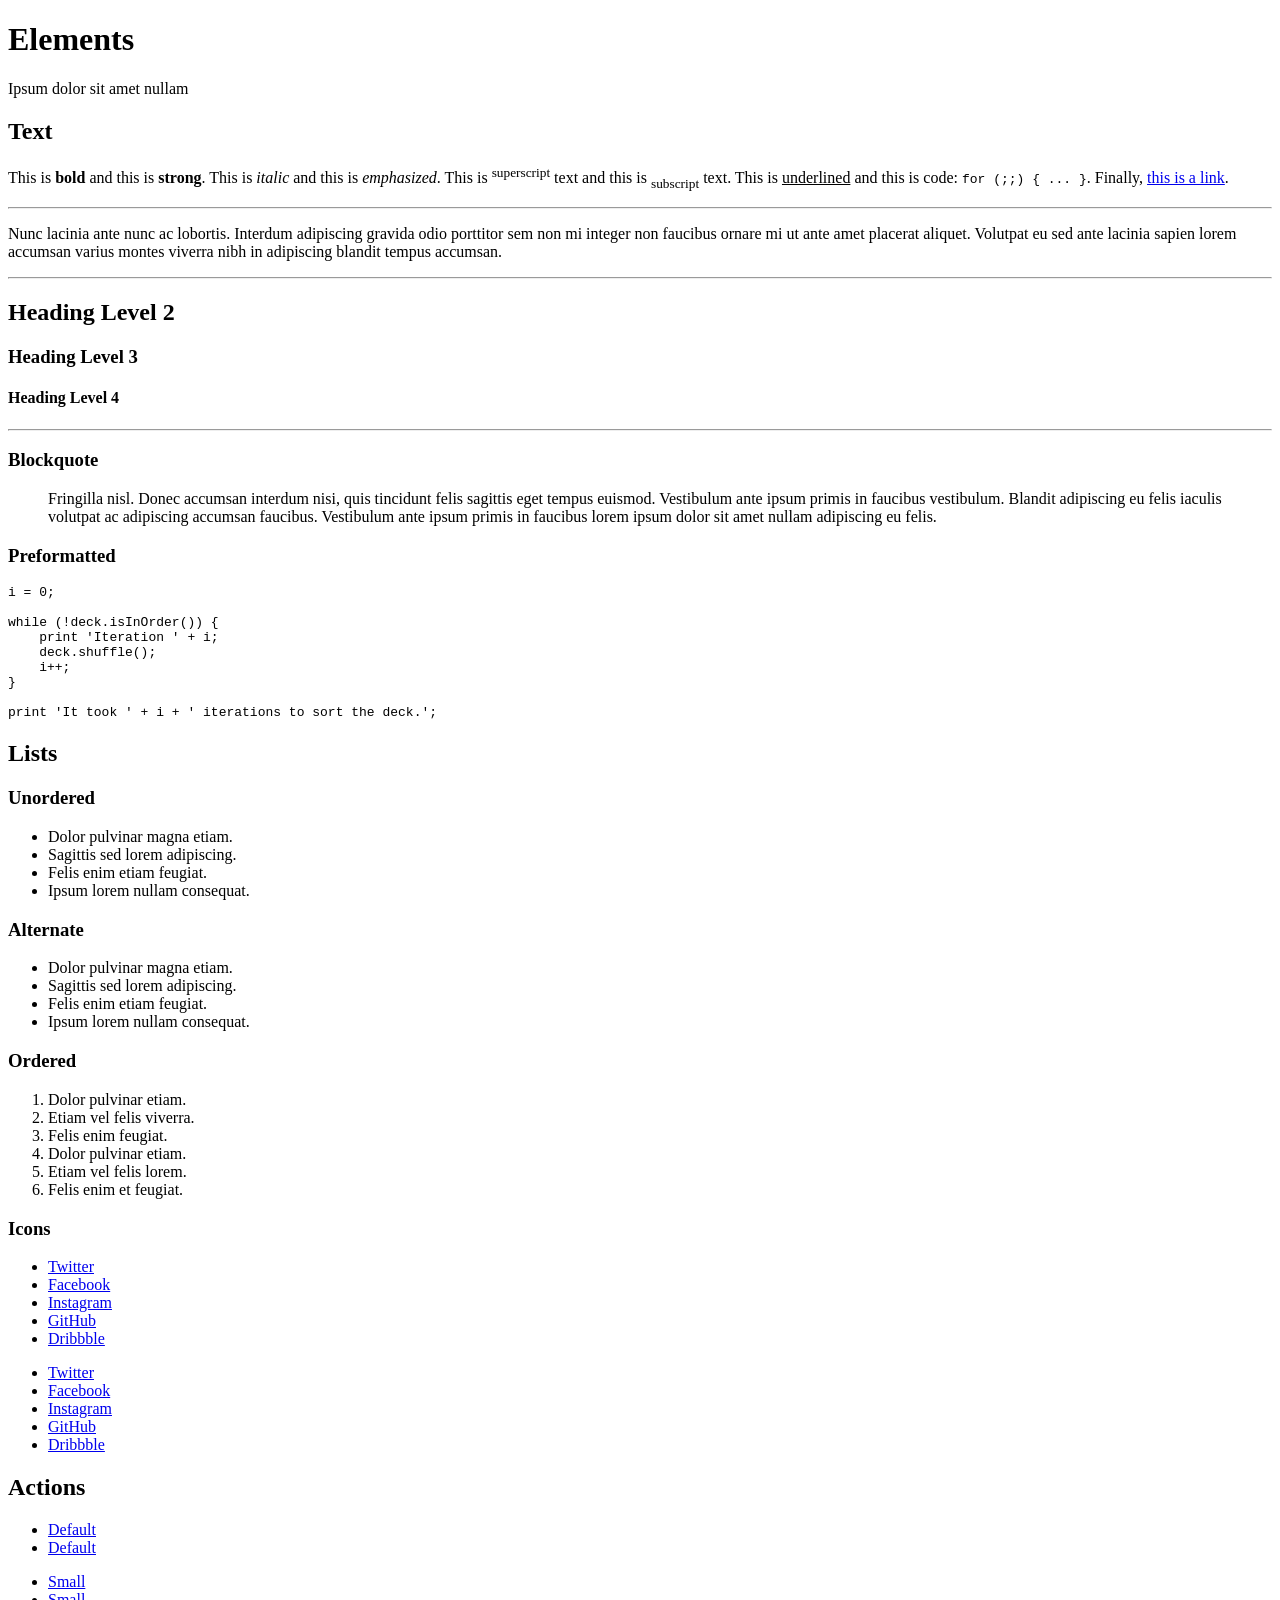
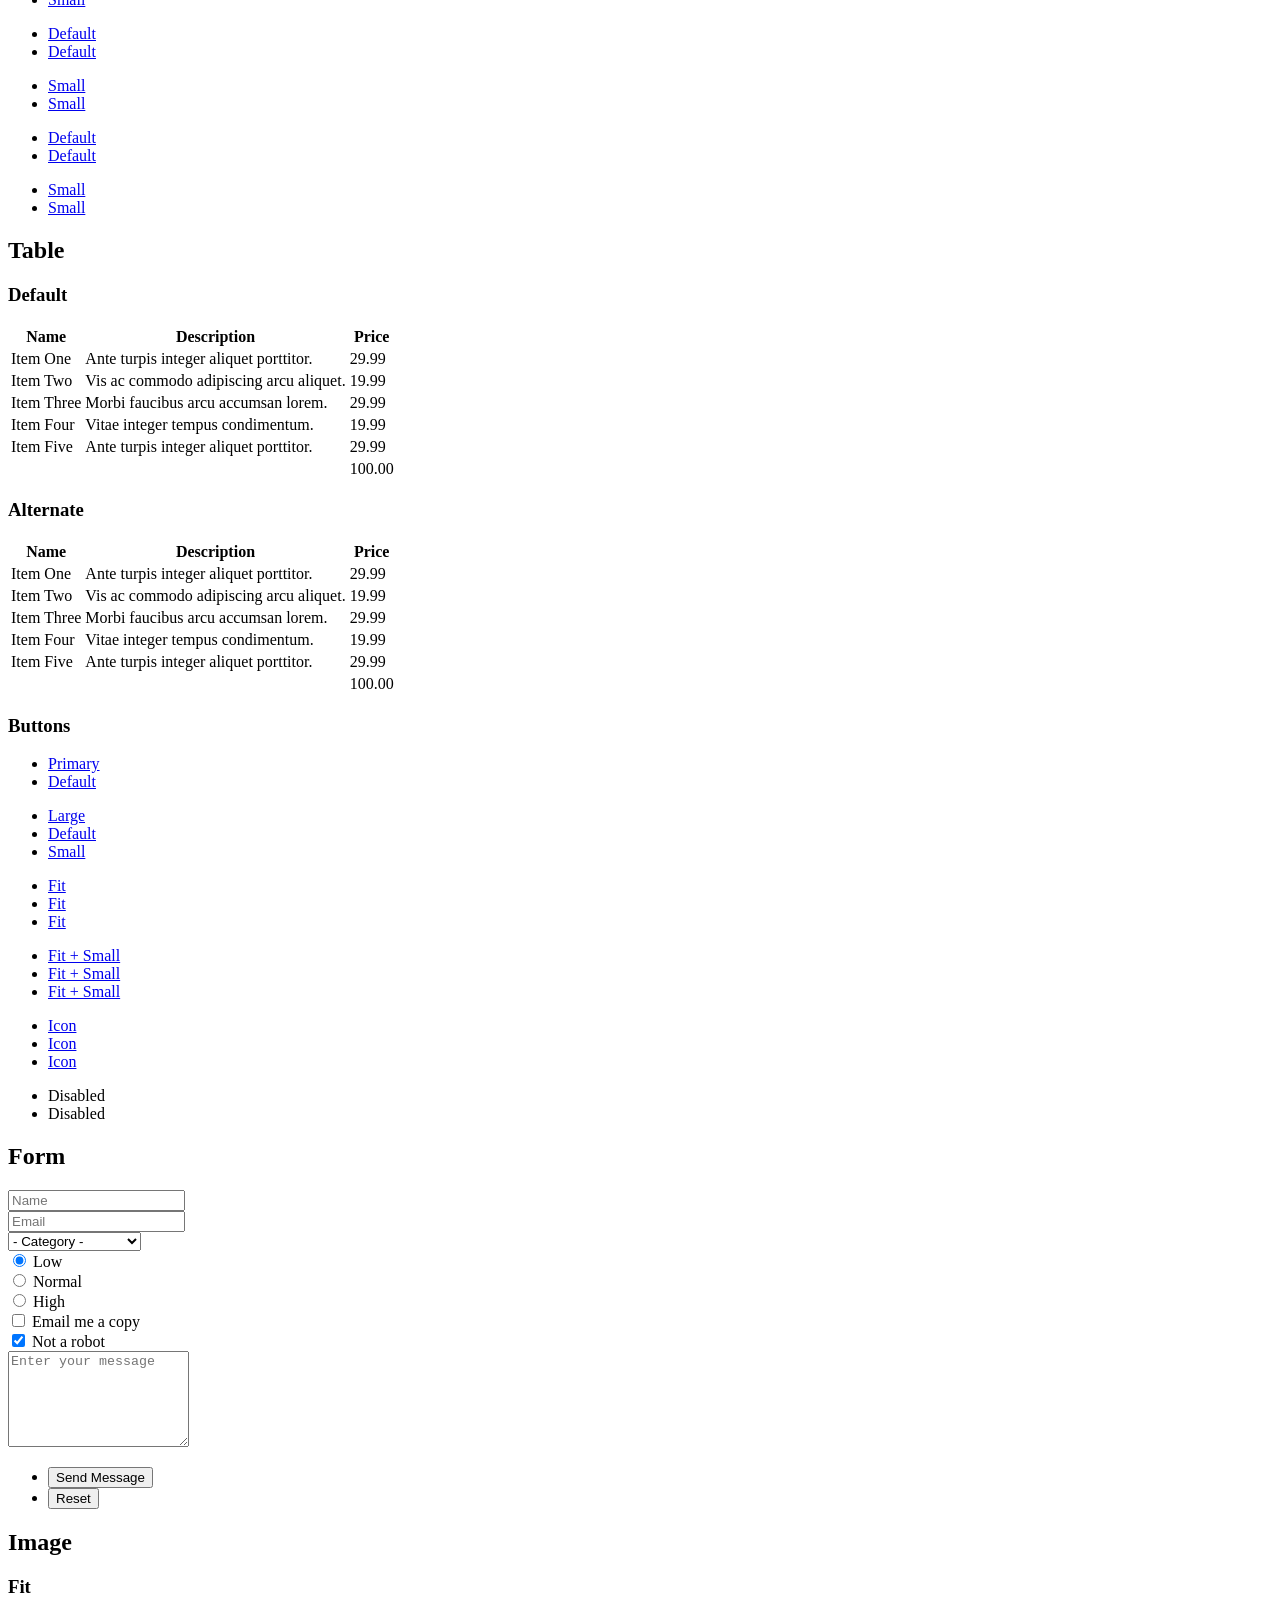
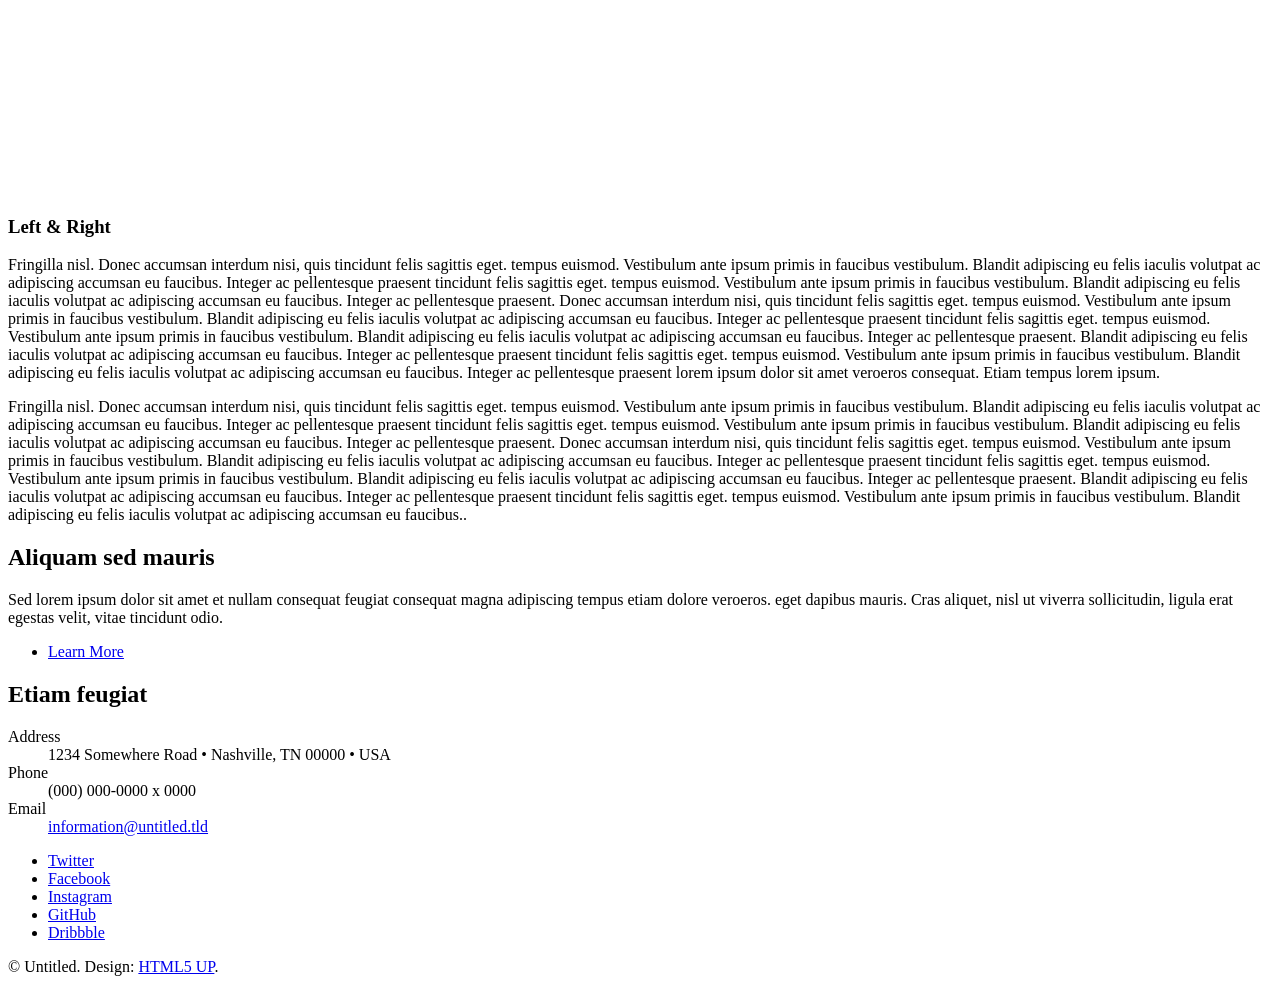
==== elements.html @ 438f80ee "06/05 Initial commit" ====
<!DOCTYPE HTML>
<!--
	Stellar by HTML5 UP
	html5up.net | @ajlkn
	Free for personal and commercial use under the CCA 3.0 license (html5up.net/license)
-->
<html>
	<head>
		<title>Elements - Stellar by HTML5 UP</title>
		<meta charset="utf-8" />
		<meta name="viewport" content="width=device-width, initial-scale=1, user-scalable=no" />
		<link rel="stylesheet" href="assets/css/main.css" />
		<noscript><link rel="stylesheet" href="assets/css/noscript.css" /></noscript>
	</head>
	<body class="is-preload">

		<!-- Wrapper -->
			<div id="wrapper">

				<!-- Header -->
					<header id="header">
						<h1>Elements</h1>
						<p>Ipsum dolor sit amet nullam</p>
					</header>

				<!-- Main -->
					<div id="main">

						<!-- Content -->
							<section id="content" class="main">

								<!-- Text -->
									<section>
										<h2>Text</h2>
										<p>This is <b>bold</b> and this is <strong>strong</strong>. This is <i>italic</i> and this is <em>emphasized</em>.
										This is <sup>superscript</sup> text and this is <sub>subscript</sub> text.
										This is <u>underlined</u> and this is code: <code>for (;;) { ... }</code>. Finally, <a href="#">this is a link</a>.</p>
										<hr />
										<p>Nunc lacinia ante nunc ac lobortis. Interdum adipiscing gravida odio porttitor sem non mi integer non faucibus ornare mi ut ante amet placerat aliquet. Volutpat eu sed ante lacinia sapien lorem accumsan varius montes viverra nibh in adipiscing blandit tempus accumsan.</p>
										<hr />
										<h2>Heading Level 2</h2>
										<h3>Heading Level 3</h3>
										<h4>Heading Level 4</h4>
										<hr />
										<h3>Blockquote</h3>
										<blockquote>Fringilla nisl. Donec accumsan interdum nisi, quis tincidunt felis sagittis eget tempus euismod. Vestibulum ante ipsum primis in faucibus vestibulum. Blandit adipiscing eu felis iaculis volutpat ac adipiscing accumsan faucibus. Vestibulum ante ipsum primis in faucibus lorem ipsum dolor sit amet nullam adipiscing eu felis.</blockquote>
										<h3>Preformatted</h3>
										<pre><code>i = 0;

while (!deck.isInOrder()) {
    print 'Iteration ' + i;
    deck.shuffle();
    i++;
}

print 'It took ' + i + ' iterations to sort the deck.';</code></pre>
									</section>

								<!-- Lists -->
									<section>
										<h2>Lists</h2>
										<div class="row">
											<div class="col-6 col-12-medium">
												<h3>Unordered</h3>
												<ul>
													<li>Dolor pulvinar magna etiam.</li>
													<li>Sagittis sed lorem adipiscing.</li>
													<li>Felis enim etiam feugiat.</li>
													<li>Ipsum lorem nullam consequat.</li>
												</ul>
												<h3>Alternate</h3>
												<ul class="alt">
													<li>Dolor pulvinar magna etiam.</li>
													<li>Sagittis sed lorem adipiscing.</li>
													<li>Felis enim etiam feugiat.</li>
													<li>Ipsum lorem nullam consequat.</li>
												</ul>
											</div>
											<div class="col-6 col-12-medium">
												<h3>Ordered</h3>
												<ol>
													<li>Dolor pulvinar etiam.</li>
													<li>Etiam vel felis viverra.</li>
													<li>Felis enim feugiat.</li>
													<li>Dolor pulvinar etiam.</li>
													<li>Etiam vel felis lorem.</li>
													<li>Felis enim et feugiat.</li>
												</ol>
												<h3>Icons</h3>
												<ul class="icons">
													<li><a href="#" class="icon brands fa-twitter"><span class="label">Twitter</span></a></li>
													<li><a href="#" class="icon brands fa-facebook-f"><span class="label">Facebook</span></a></li>
													<li><a href="#" class="icon brands fa-instagram"><span class="label">Instagram</span></a></li>
													<li><a href="#" class="icon brands fa-github"><span class="label">GitHub</span></a></li>
													<li><a href="#" class="icon brands fa-dribbble"><span class="label">Dribbble</span></a></li>
												</ul>
												<ul class="icons">
													<li><a href="#" class="icon brands alt fa-twitter"><span class="label">Twitter</span></a></li>
													<li><a href="#" class="icon brands alt fa-facebook-f"><span class="label">Facebook</span></a></li>
													<li><a href="#" class="icon brands alt fa-instagram"><span class="label">Instagram</span></a></li>
													<li><a href="#" class="icon brands alt fa-github"><span class="label">GitHub</span></a></li>
													<li><a href="#" class="icon brands alt fa-dribbble"><span class="label">Dribbble</span></a></li>
												</ul>
											</div>
										</div>
										<h2>Actions</h2>
										<div class="row">
											<div class="col-6 col-12-medium">
												<ul class="actions">
													<li><a href="#" class="button primary">Default</a></li>
													<li><a href="#" class="button">Default</a></li>
												</ul>
												<ul class="actions small">
													<li><a href="#" class="button primary small">Small</a></li>
													<li><a href="#" class="button small">Small</a></li>
												</ul>
												<ul class="actions stacked">
													<li><a href="#" class="button primary">Default</a></li>
													<li><a href="#" class="button">Default</a></li>
												</ul>
												<ul class="actions stacked">
													<li><a href="#" class="button primary small">Small</a></li>
													<li><a href="#" class="button small">Small</a></li>
												</ul>
											</div>
											<div class="col-6 col-12-medium">
												<ul class="actions stacked">
													<li><a href="#" class="button primary fit">Default</a></li>
													<li><a href="#" class="button fit">Default</a></li>
												</ul>
												<ul class="actions stacked">
													<li><a href="#" class="button primary small fit">Small</a></li>
													<li><a href="#" class="button small fit">Small</a></li>
												</ul>
											</div>
										</div>
									</section>

								<!-- Table -->
									<section>
										<h2>Table</h2>
										<h3>Default</h3>
										<div class="table-wrapper">
											<table>
												<thead>
													<tr>
														<th>Name</th>
														<th>Description</th>
														<th>Price</th>
													</tr>
												</thead>
												<tbody>
													<tr>
														<td>Item One</td>
														<td>Ante turpis integer aliquet porttitor.</td>
														<td>29.99</td>
													</tr>
													<tr>
														<td>Item Two</td>
														<td>Vis ac commodo adipiscing arcu aliquet.</td>
														<td>19.99</td>
													</tr>
													<tr>
														<td>Item Three</td>
														<td> Morbi faucibus arcu accumsan lorem.</td>
														<td>29.99</td>
													</tr>
													<tr>
														<td>Item Four</td>
														<td>Vitae integer tempus condimentum.</td>
														<td>19.99</td>
													</tr>
													<tr>
														<td>Item Five</td>
														<td>Ante turpis integer aliquet porttitor.</td>
														<td>29.99</td>
													</tr>
												</tbody>
												<tfoot>
													<tr>
														<td colspan="2"></td>
														<td>100.00</td>
													</tr>
												</tfoot>
											</table>
										</div>

										<h3>Alternate</h3>
										<div class="table-wrapper">
											<table class="alt">
												<thead>
													<tr>
														<th>Name</th>
														<th>Description</th>
														<th>Price</th>
													</tr>
												</thead>
												<tbody>
													<tr>
														<td>Item One</td>
														<td>Ante turpis integer aliquet porttitor.</td>
														<td>29.99</td>
													</tr>
													<tr>
														<td>Item Two</td>
														<td>Vis ac commodo adipiscing arcu aliquet.</td>
														<td>19.99</td>
													</tr>
													<tr>
														<td>Item Three</td>
														<td> Morbi faucibus arcu accumsan lorem.</td>
														<td>29.99</td>
													</tr>
													<tr>
														<td>Item Four</td>
														<td>Vitae integer tempus condimentum.</td>
														<td>19.99</td>
													</tr>
													<tr>
														<td>Item Five</td>
														<td>Ante turpis integer aliquet porttitor.</td>
														<td>29.99</td>
													</tr>
												</tbody>
												<tfoot>
													<tr>
														<td colspan="2"></td>
														<td>100.00</td>
													</tr>
												</tfoot>
											</table>
										</div>
									</section>

								<!-- Buttons -->
									<section>
										<h3>Buttons</h3>
										<ul class="actions">
											<li><a href="#" class="button primary">Primary</a></li>
											<li><a href="#" class="button">Default</a></li>
										</ul>
										<ul class="actions">
											<li><a href="#" class="button large">Large</a></li>
											<li><a href="#" class="button">Default</a></li>
											<li><a href="#" class="button small">Small</a></li>
										</ul>
										<ul class="actions fit">
											<li><a href="#" class="button primary fit">Fit</a></li>
											<li><a href="#" class="button fit">Fit</a></li>
											<li><a href="#" class="button fit">Fit</a></li>
										</ul>
										<ul class="actions fit small">
											<li><a href="#" class="button primary fit small">Fit + Small</a></li>
											<li><a href="#" class="button fit small">Fit + Small</a></li>
											<li><a href="#" class="button fit small">Fit + Small</a></li>
										</ul>
										<ul class="actions">
											<li><a href="#" class="button primary icon solidfa-download">Icon</a></li>
											<li><a href="#" class="button icon solid fa-upload">Icon</a></li>
											<li><a href="#" class="button icon solid fa-save">Icon</a></li>
										</ul>
										<ul class="actions">
											<li><span class="button primary disabled">Disabled</span></li>
											<li><span class="button disabled">Disabled</span></li>
										</ul>
									</section>

								<!-- Form -->
									<section>
										<h2>Form</h2>
										<form method="post" action="#">
											<div class="row gtr-uniform">
												<div class="col-6 col-12-xsmall">
													<input type="text" name="demo-name" id="demo-name" value="" placeholder="Name" />
												</div>
												<div class="col-6 col-12-xsmall">
													<input type="email" name="demo-email" id="demo-email" value="" placeholder="Email" />
												</div>
												<div class="col-12">
													<select name="demo-category" id="demo-category">
														<option value="">- Category -</option>
														<option value="1">Manufacturing</option>
														<option value="1">Shipping</option>
														<option value="1">Administration</option>
														<option value="1">Human Resources</option>
													</select>
												</div>
												<div class="col-4 col-12-small">
													<input type="radio" id="demo-priority-low" name="demo-priority" checked>
													<label for="demo-priority-low">Low</label>
												</div>
												<div class="col-4 col-12-small">
													<input type="radio" id="demo-priority-normal" name="demo-priority">
													<label for="demo-priority-normal">Normal</label>
												</div>
												<div class="col-4 col-12-small">
													<input type="radio" id="demo-priority-high" name="demo-priority">
													<label for="demo-priority-high">High</label>
												</div>
												<div class="col-6 col-12-small">
													<input type="checkbox" id="demo-copy" name="demo-copy">
													<label for="demo-copy">Email me a copy</label>
												</div>
												<div class="col-6 col-12-small">
													<input type="checkbox" id="demo-human" name="demo-human" checked>
													<label for="demo-human">Not a robot</label>
												</div>
												<div class="col-12">
													<textarea name="demo-message" id="demo-message" placeholder="Enter your message" rows="6"></textarea>
												</div>
												<div class="col-12">
													<ul class="actions">
														<li><input type="submit" value="Send Message" class="primary" /></li>
														<li><input type="reset" value="Reset" /></li>
													</ul>
												</div>
											</div>
										</form>
									</section>

								<!-- Image -->
									<section>
										<h2>Image</h2>
										<h3>Fit</h3>
										<div class="box alt">
											<div class="row gtr-uniform">
												<div class="col-12"><span class="image fit"><img src="images/pic04.jpg" alt="" /></span></div>
												<div class="col-4"><span class="image fit"><img src="images/pic01.jpg" alt="" /></span></div>
												<div class="col-4"><span class="image fit"><img src="images/pic02.jpg" alt="" /></span></div>
												<div class="col-4"><span class="image fit"><img src="images/pic03.jpg" alt="" /></span></div>
												<div class="col-4"><span class="image fit"><img src="images/pic03.jpg" alt="" /></span></div>
												<div class="col-4"><span class="image fit"><img src="images/pic01.jpg" alt="" /></span></div>
												<div class="col-4"><span class="image fit"><img src="images/pic02.jpg" alt="" /></span></div>
												<div class="col-4"><span class="image fit"><img src="images/pic02.jpg" alt="" /></span></div>
												<div class="col-4"><span class="image fit"><img src="images/pic03.jpg" alt="" /></span></div>
												<div class="col-4"><span class="image fit"><img src="images/pic01.jpg" alt="" /></span></div>
											</div>
										</div>
										<h3>Left &amp; Right</h3>
										<p><span class="image left"><img src="images/pic05.jpg" alt="" /></span>Fringilla nisl. Donec accumsan interdum nisi, quis tincidunt felis sagittis eget. tempus euismod. Vestibulum ante ipsum primis in faucibus vestibulum. Blandit adipiscing eu felis iaculis volutpat ac adipiscing accumsan eu faucibus. Integer ac pellentesque praesent tincidunt felis sagittis eget. tempus euismod. Vestibulum ante ipsum primis in faucibus vestibulum. Blandit adipiscing eu felis iaculis volutpat ac adipiscing accumsan eu faucibus. Integer ac pellentesque praesent. Donec accumsan interdum nisi, quis tincidunt felis sagittis eget. tempus euismod. Vestibulum ante ipsum primis in faucibus vestibulum. Blandit adipiscing eu felis iaculis volutpat ac adipiscing accumsan eu faucibus. Integer ac pellentesque praesent tincidunt felis sagittis eget. tempus euismod. Vestibulum ante ipsum primis in faucibus vestibulum. Blandit adipiscing eu felis iaculis volutpat ac adipiscing accumsan eu faucibus. Integer ac pellentesque praesent. Blandit adipiscing eu felis iaculis volutpat ac adipiscing accumsan eu faucibus. Integer ac pellentesque praesent tincidunt felis sagittis eget. tempus euismod. Vestibulum ante ipsum primis in faucibus vestibulum. Blandit adipiscing eu felis iaculis volutpat ac adipiscing accumsan eu faucibus. Integer ac pellentesque praesent lorem ipsum dolor sit amet veroeros consequat. Etiam tempus lorem ipsum.</p>
										<p><span class="image right"><img src="images/pic06.jpg" alt="" /></span>Fringilla nisl. Donec accumsan interdum nisi, quis tincidunt felis sagittis eget. tempus euismod. Vestibulum ante ipsum primis in faucibus vestibulum. Blandit adipiscing eu felis iaculis volutpat ac adipiscing accumsan eu faucibus. Integer ac pellentesque praesent tincidunt felis sagittis eget. tempus euismod. Vestibulum ante ipsum primis in faucibus vestibulum. Blandit adipiscing eu felis iaculis volutpat ac adipiscing accumsan eu faucibus. Integer ac pellentesque praesent. Donec accumsan interdum nisi, quis tincidunt felis sagittis eget. tempus euismod. Vestibulum ante ipsum primis in faucibus vestibulum. Blandit adipiscing eu felis iaculis volutpat ac adipiscing accumsan eu faucibus. Integer ac pellentesque praesent tincidunt felis sagittis eget. tempus euismod. Vestibulum ante ipsum primis in faucibus vestibulum. Blandit adipiscing eu felis iaculis volutpat ac adipiscing accumsan eu faucibus. Integer ac pellentesque praesent. Blandit adipiscing eu felis iaculis volutpat ac adipiscing accumsan eu faucibus. Integer ac pellentesque praesent tincidunt felis sagittis eget. tempus euismod. Vestibulum ante ipsum primis in faucibus vestibulum. Blandit adipiscing eu felis iaculis volutpat ac adipiscing accumsan eu faucibus..</p>
									</section>

							</section>

					</div>

				<!-- Footer -->
					<footer id="footer">
						<section>
							<h2>Aliquam sed mauris</h2>
							<p>Sed lorem ipsum dolor sit amet et nullam consequat feugiat consequat magna adipiscing tempus etiam dolore veroeros. eget dapibus mauris. Cras aliquet, nisl ut viverra sollicitudin, ligula erat egestas velit, vitae tincidunt odio.</p>
							<ul class="actions">
								<li><a href="#" class="button">Learn More</a></li>
							</ul>
						</section>
						<section>
							<h2>Etiam feugiat</h2>
							<dl class="alt">
								<dt>Address</dt>
								<dd>1234 Somewhere Road &bull; Nashville, TN 00000 &bull; USA</dd>
								<dt>Phone</dt>
								<dd>(000) 000-0000 x 0000</dd>
								<dt>Email</dt>
								<dd><a href="#">information@untitled.tld</a></dd>
							</dl>
							<ul class="icons">
								<li><a href="#" class="icon brands fa-twitter alt"><span class="label">Twitter</span></a></li>
								<li><a href="#" class="icon brands fa-facebook-f alt"><span class="label">Facebook</span></a></li>
								<li><a href="#" class="icon brands fa-instagram alt"><span class="label">Instagram</span></a></li>
								<li><a href="#" class="icon brands fa-github alt"><span class="label">GitHub</span></a></li>
								<li><a href="#" class="icon brands fa-dribbble alt"><span class="label">Dribbble</span></a></li>
							</ul>
						</section>
						<p class="copyright">&copy; Untitled. Design: <a href="https://html5up.net">HTML5 UP</a>.</p>
					</footer>

			</div>

		<!-- Scripts -->
			<script src="assets/js/jquery.min.js"></script>
			<script src="assets/js/jquery.scrollex.min.js"></script>
			<script src="assets/js/jquery.scrolly.min.js"></script>
			<script src="assets/js/browser.min.js"></script>
			<script src="assets/js/breakpoints.min.js"></script>
			<script src="assets/js/util.js"></script>
			<script src="assets/js/main.js"></script>

	</body>
</html>
---- assets/css/noscript.css ----
/*
	Stellar by HTML5 UP
	html5up.net | @ajlkn
	Free for personal and commercial use under the CCA 3.0 license (html5up.net/license)
*/

/* Header */

	body.is-preload #header.alt > * {
		opacity: 1;
	}

	body.is-preload #header.alt .logo {
		-moz-transform: none;
		-webkit-transform: none;
		-ms-transform: none;
		transform: none;
	}
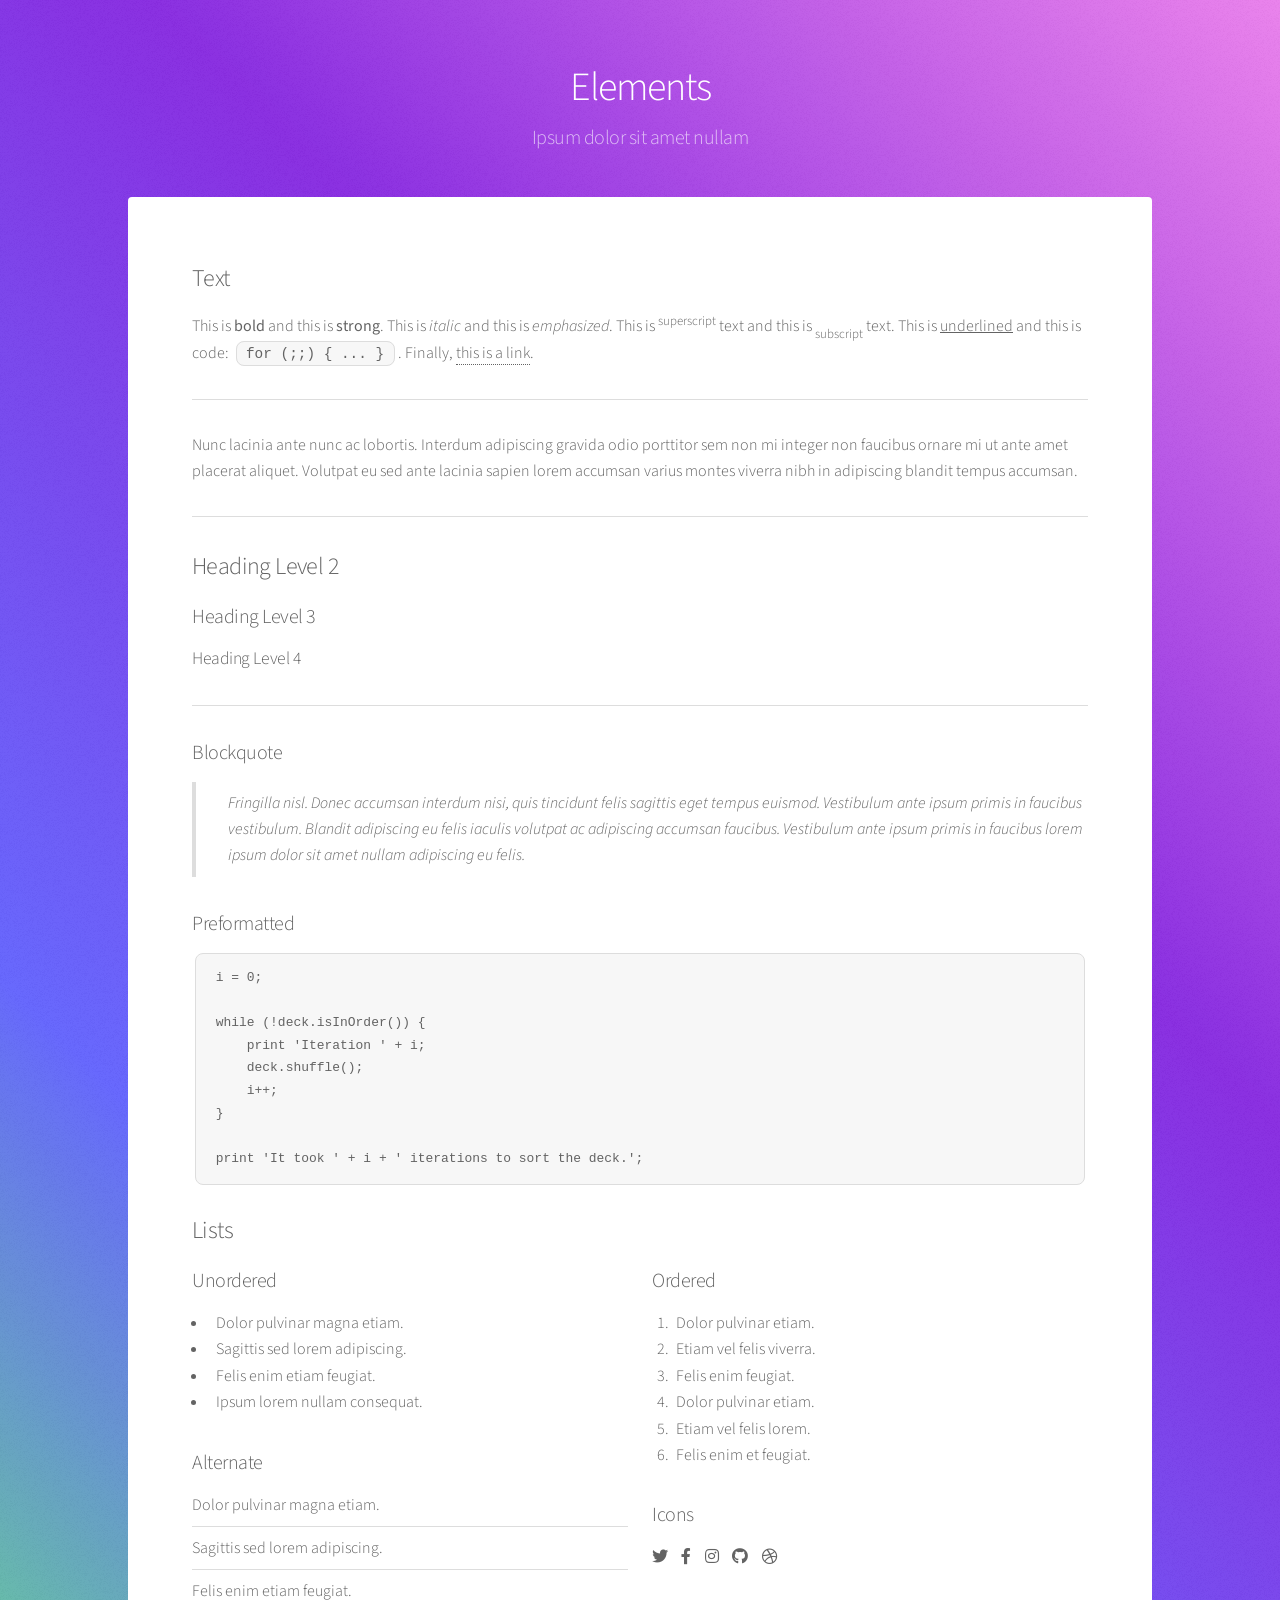
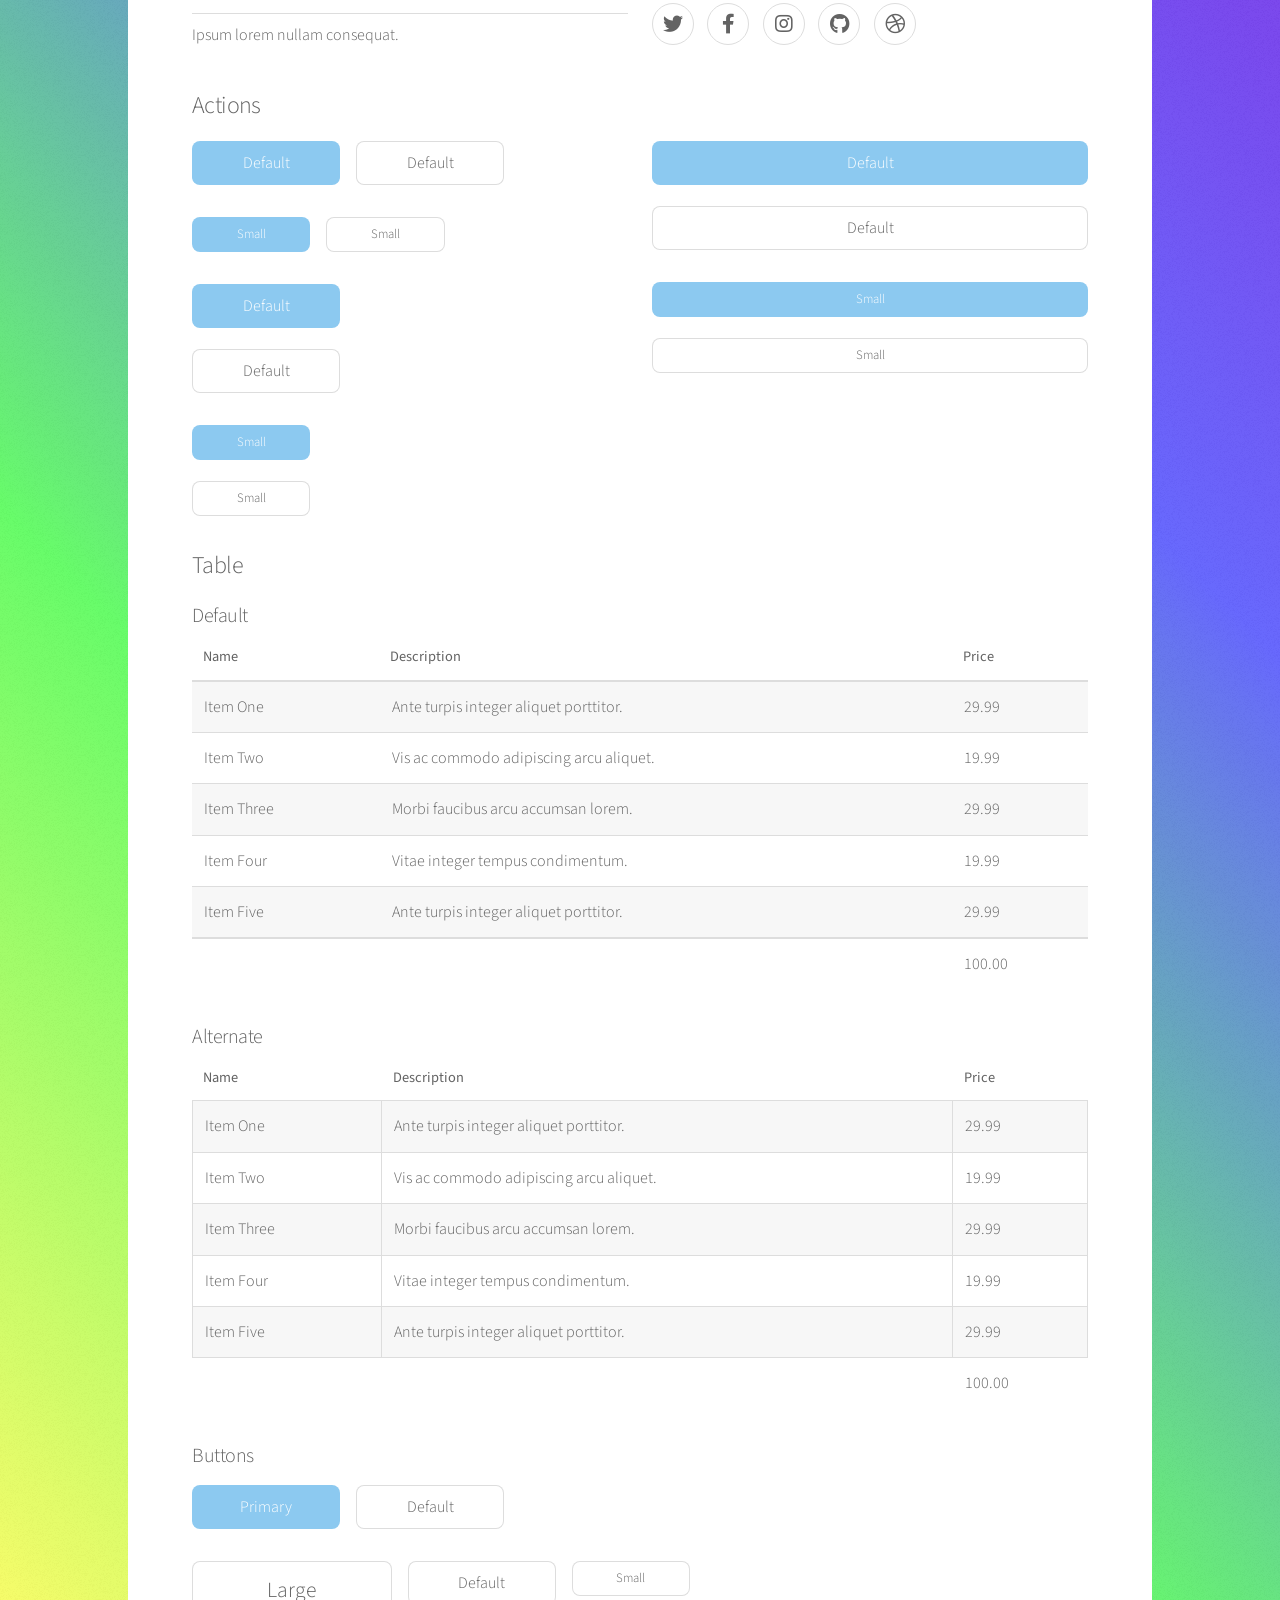
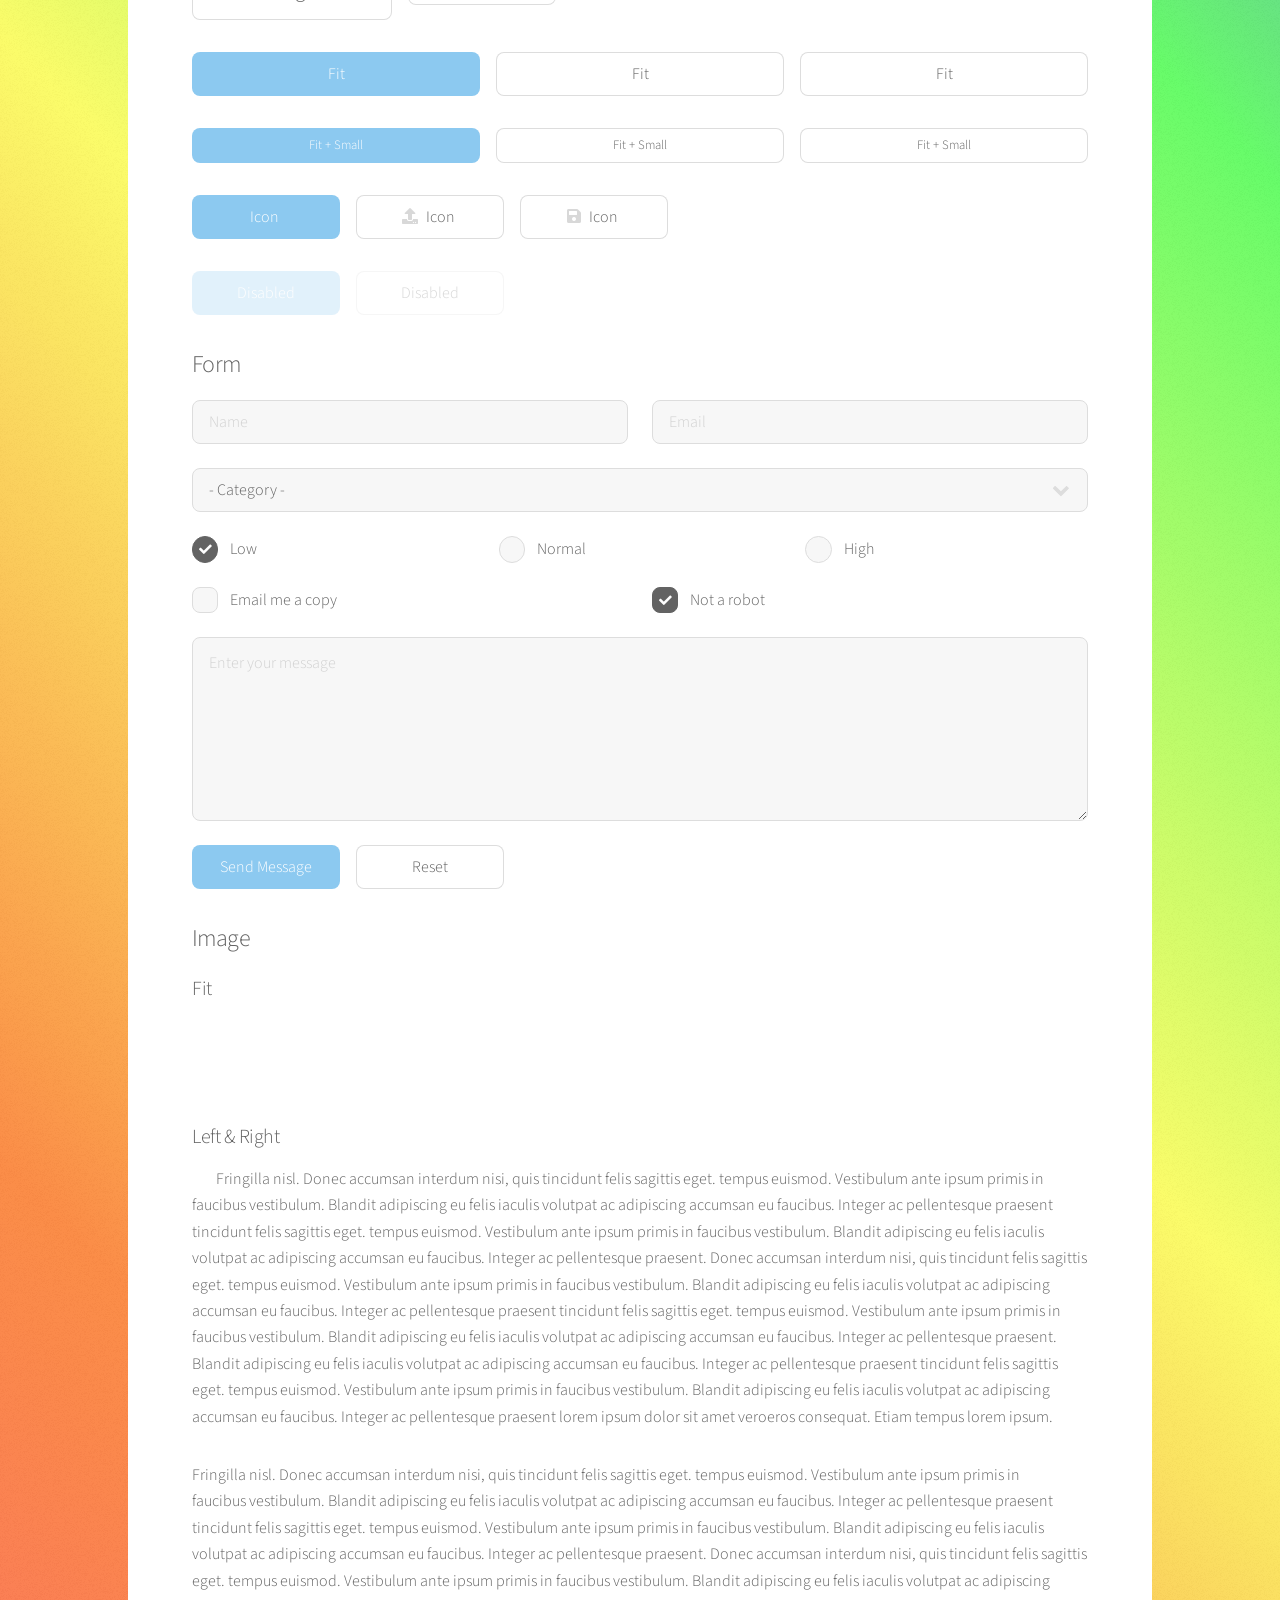
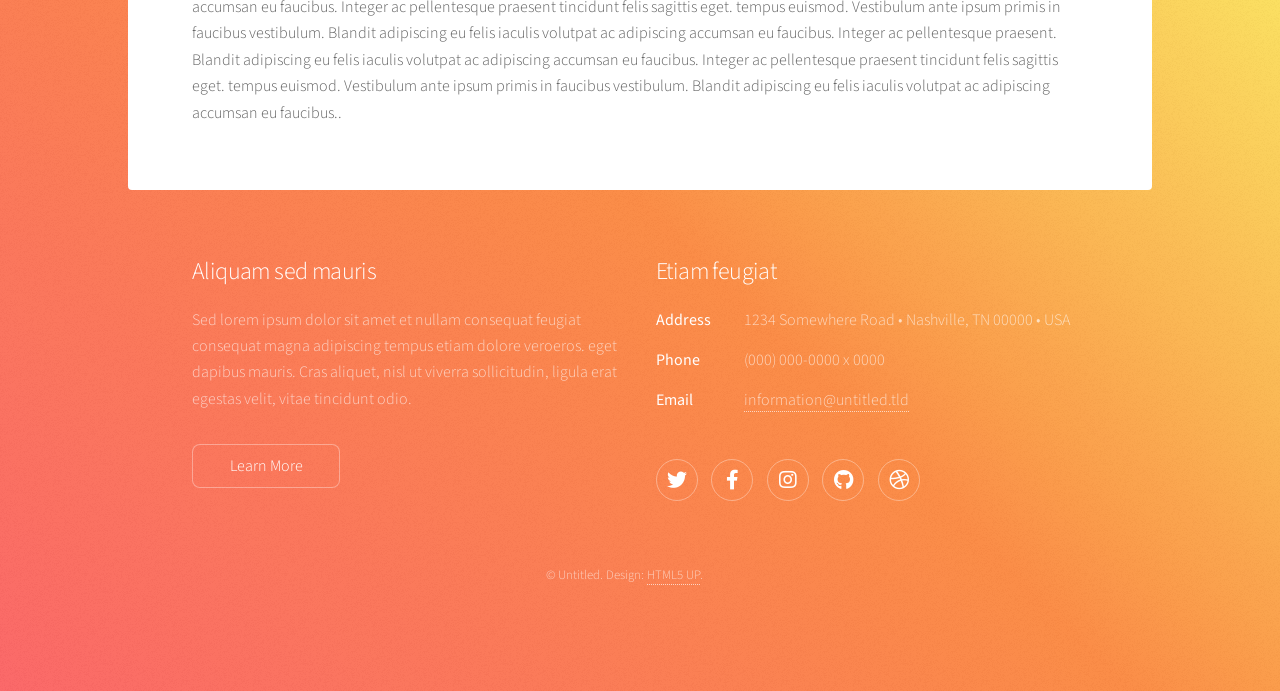
==== commit 595ea7d6: "2024 Update #4" ====
--- a/elements.html
+++ b/elements.html
@@ -1,390 +1,390 @@
-<!DOCTYPE HTML>
-<!--
-	Stellar by HTML5 UP
-	html5up.net | @ajlkn
-	Free for personal and commercial use under the CCA 3.0 license (html5up.net/license)
--->
-<html>
-	<head>
-		<title>Elements - Stellar by HTML5 UP</title>
-		<meta charset="utf-8" />
-		<meta name="viewport" content="width=device-width, initial-scale=1, user-scalable=no" />
-		<link rel="stylesheet" href="assets/css/main.css" />
-		<noscript><link rel="stylesheet" href="assets/css/noscript.css" /></noscript>
-	</head>
-	<body class="is-preload">
-
-		<!-- Wrapper -->
-			<div id="wrapper">
-
-				<!-- Header -->
-					<header id="header">
-						<h1>Elements</h1>
-						<p>Ipsum dolor sit amet nullam</p>
-					</header>
-
-				<!-- Main -->
-					<div id="main">
-
-						<!-- Content -->
-							<section id="content" class="main">
-
-								<!-- Text -->
-									<section>
-										<h2>Text</h2>
-										<p>This is <b>bold</b> and this is <strong>strong</strong>. This is <i>italic</i> and this is <em>emphasized</em>.
-										This is <sup>superscript</sup> text and this is <sub>subscript</sub> text.
-										This is <u>underlined</u> and this is code: <code>for (;;) { ... }</code>. Finally, <a href="#">this is a link</a>.</p>
-										<hr />
-										<p>Nunc lacinia ante nunc ac lobortis. Interdum adipiscing gravida odio porttitor sem non mi integer non faucibus ornare mi ut ante amet placerat aliquet. Volutpat eu sed ante lacinia sapien lorem accumsan varius montes viverra nibh in adipiscing blandit tempus accumsan.</p>
-										<hr />
-										<h2>Heading Level 2</h2>
-										<h3>Heading Level 3</h3>
-										<h4>Heading Level 4</h4>
-										<hr />
-										<h3>Blockquote</h3>
-										<blockquote>Fringilla nisl. Donec accumsan interdum nisi, quis tincidunt felis sagittis eget tempus euismod. Vestibulum ante ipsum primis in faucibus vestibulum. Blandit adipiscing eu felis iaculis volutpat ac adipiscing accumsan faucibus. Vestibulum ante ipsum primis in faucibus lorem ipsum dolor sit amet nullam adipiscing eu felis.</blockquote>
-										<h3>Preformatted</h3>
-										<pre><code>i = 0;
-
-while (!deck.isInOrder()) {
-    print 'Iteration ' + i;
-    deck.shuffle();
-    i++;
-}
-
-print 'It took ' + i + ' iterations to sort the deck.';</code></pre>
-									</section>
-
-								<!-- Lists -->
-									<section>
-										<h2>Lists</h2>
-										<div class="row">
-											<div class="col-6 col-12-medium">
-												<h3>Unordered</h3>
-												<ul>
-													<li>Dolor pulvinar magna etiam.</li>
-													<li>Sagittis sed lorem adipiscing.</li>
-													<li>Felis enim etiam feugiat.</li>
-													<li>Ipsum lorem nullam consequat.</li>
-												</ul>
-												<h3>Alternate</h3>
-												<ul class="alt">
-													<li>Dolor pulvinar magna etiam.</li>
-													<li>Sagittis sed lorem adipiscing.</li>
-													<li>Felis enim etiam feugiat.</li>
-													<li>Ipsum lorem nullam consequat.</li>
-												</ul>
-											</div>
-											<div class="col-6 col-12-medium">
-												<h3>Ordered</h3>
-												<ol>
-													<li>Dolor pulvinar etiam.</li>
-													<li>Etiam vel felis viverra.</li>
-													<li>Felis enim feugiat.</li>
-													<li>Dolor pulvinar etiam.</li>
-													<li>Etiam vel felis lorem.</li>
-													<li>Felis enim et feugiat.</li>
-												</ol>
-												<h3>Icons</h3>
-												<ul class="icons">
-													<li><a href="#" class="icon brands fa-twitter"><span class="label">Twitter</span></a></li>
-													<li><a href="#" class="icon brands fa-facebook-f"><span class="label">Facebook</span></a></li>
-													<li><a href="#" class="icon brands fa-instagram"><span class="label">Instagram</span></a></li>
-													<li><a href="#" class="icon brands fa-github"><span class="label">GitHub</span></a></li>
-													<li><a href="#" class="icon brands fa-dribbble"><span class="label">Dribbble</span></a></li>
-												</ul>
-												<ul class="icons">
-													<li><a href="#" class="icon brands alt fa-twitter"><span class="label">Twitter</span></a></li>
-													<li><a href="#" class="icon brands alt fa-facebook-f"><span class="label">Facebook</span></a></li>
-													<li><a href="#" class="icon brands alt fa-instagram"><span class="label">Instagram</span></a></li>
-													<li><a href="#" class="icon brands alt fa-github"><span class="label">GitHub</span></a></li>
-													<li><a href="#" class="icon brands alt fa-dribbble"><span class="label">Dribbble</span></a></li>
-												</ul>
-											</div>
-										</div>
-										<h2>Actions</h2>
-										<div class="row">
-											<div class="col-6 col-12-medium">
-												<ul class="actions">
-													<li><a href="#" class="button primary">Default</a></li>
-													<li><a href="#" class="button">Default</a></li>
-												</ul>
-												<ul class="actions small">
-													<li><a href="#" class="button primary small">Small</a></li>
-													<li><a href="#" class="button small">Small</a></li>
-												</ul>
-												<ul class="actions stacked">
-													<li><a href="#" class="button primary">Default</a></li>
-													<li><a href="#" class="button">Default</a></li>
-												</ul>
-												<ul class="actions stacked">
-													<li><a href="#" class="button primary small">Small</a></li>
-													<li><a href="#" class="button small">Small</a></li>
-												</ul>
-											</div>
-											<div class="col-6 col-12-medium">
-												<ul class="actions stacked">
-													<li><a href="#" class="button primary fit">Default</a></li>
-													<li><a href="#" class="button fit">Default</a></li>
-												</ul>
-												<ul class="actions stacked">
-													<li><a href="#" class="button primary small fit">Small</a></li>
-													<li><a href="#" class="button small fit">Small</a></li>
-												</ul>
-											</div>
-										</div>
-									</section>
-
-								<!-- Table -->
-									<section>
-										<h2>Table</h2>
-										<h3>Default</h3>
-										<div class="table-wrapper">
-											<table>
-												<thead>
-													<tr>
-														<th>Name</th>
-														<th>Description</th>
-														<th>Price</th>
-													</tr>
-												</thead>
-												<tbody>
-													<tr>
-														<td>Item One</td>
-														<td>Ante turpis integer aliquet porttitor.</td>
-														<td>29.99</td>
-													</tr>
-													<tr>
-														<td>Item Two</td>
-														<td>Vis ac commodo adipiscing arcu aliquet.</td>
-														<td>19.99</td>
-													</tr>
-													<tr>
-														<td>Item Three</td>
-														<td> Morbi faucibus arcu accumsan lorem.</td>
-														<td>29.99</td>
-													</tr>
-													<tr>
-														<td>Item Four</td>
-														<td>Vitae integer tempus condimentum.</td>
-														<td>19.99</td>
-													</tr>
-													<tr>
-														<td>Item Five</td>
-														<td>Ante turpis integer aliquet porttitor.</td>
-														<td>29.99</td>
-													</tr>
-												</tbody>
-												<tfoot>
-													<tr>
-														<td colspan="2"></td>
-														<td>100.00</td>
-													</tr>
-												</tfoot>
-											</table>
-										</div>
-
-										<h3>Alternate</h3>
-										<div class="table-wrapper">
-											<table class="alt">
-												<thead>
-													<tr>
-														<th>Name</th>
-														<th>Description</th>
-														<th>Price</th>
-													</tr>
-												</thead>
-												<tbody>
-													<tr>
-														<td>Item One</td>
-														<td>Ante turpis integer aliquet porttitor.</td>
-														<td>29.99</td>
-													</tr>
-													<tr>
-														<td>Item Two</td>
-														<td>Vis ac commodo adipiscing arcu aliquet.</td>
-														<td>19.99</td>
-													</tr>
-													<tr>
-														<td>Item Three</td>
-														<td> Morbi faucibus arcu accumsan lorem.</td>
-														<td>29.99</td>
-													</tr>
-													<tr>
-														<td>Item Four</td>
-														<td>Vitae integer tempus condimentum.</td>
-														<td>19.99</td>
-													</tr>
-													<tr>
-														<td>Item Five</td>
-														<td>Ante turpis integer aliquet porttitor.</td>
-														<td>29.99</td>
-													</tr>
-												</tbody>
-												<tfoot>
-													<tr>
-														<td colspan="2"></td>
-														<td>100.00</td>
-													</tr>
-												</tfoot>
-											</table>
-										</div>
-									</section>
-
-								<!-- Buttons -->
-									<section>
-										<h3>Buttons</h3>
-										<ul class="actions">
-											<li><a href="#" class="button primary">Primary</a></li>
-											<li><a href="#" class="button">Default</a></li>
-										</ul>
-										<ul class="actions">
-											<li><a href="#" class="button large">Large</a></li>
-											<li><a href="#" class="button">Default</a></li>
-											<li><a href="#" class="button small">Small</a></li>
-										</ul>
-										<ul class="actions fit">
-											<li><a href="#" class="button primary fit">Fit</a></li>
-											<li><a href="#" class="button fit">Fit</a></li>
-											<li><a href="#" class="button fit">Fit</a></li>
-										</ul>
-										<ul class="actions fit small">
-											<li><a href="#" class="button primary fit small">Fit + Small</a></li>
-											<li><a href="#" class="button fit small">Fit + Small</a></li>
-											<li><a href="#" class="button fit small">Fit + Small</a></li>
-										</ul>
-										<ul class="actions">
-											<li><a href="#" class="button primary icon solidfa-download">Icon</a></li>
-											<li><a href="#" class="button icon solid fa-upload">Icon</a></li>
-											<li><a href="#" class="button icon solid fa-save">Icon</a></li>
-										</ul>
-										<ul class="actions">
-											<li><span class="button primary disabled">Disabled</span></li>
-											<li><span class="button disabled">Disabled</span></li>
-										</ul>
-									</section>
-
-								<!-- Form -->
-									<section>
-										<h2>Form</h2>
-										<form method="post" action="#">
-											<div class="row gtr-uniform">
-												<div class="col-6 col-12-xsmall">
-													<input type="text" name="demo-name" id="demo-name" value="" placeholder="Name" />
-												</div>
-												<div class="col-6 col-12-xsmall">
-													<input type="email" name="demo-email" id="demo-email" value="" placeholder="Email" />
-												</div>
-												<div class="col-12">
-													<select name="demo-category" id="demo-category">
-														<option value="">- Category -</option>
-														<option value="1">Manufacturing</option>
-														<option value="1">Shipping</option>
-														<option value="1">Administration</option>
-														<option value="1">Human Resources</option>
-													</select>
-												</div>
-												<div class="col-4 col-12-small">
-													<input type="radio" id="demo-priority-low" name="demo-priority" checked>
-													<label for="demo-priority-low">Low</label>
-												</div>
-												<div class="col-4 col-12-small">
-													<input type="radio" id="demo-priority-normal" name="demo-priority">
-													<label for="demo-priority-normal">Normal</label>
-												</div>
-												<div class="col-4 col-12-small">
-													<input type="radio" id="demo-priority-high" name="demo-priority">
-													<label for="demo-priority-high">High</label>
-												</div>
-												<div class="col-6 col-12-small">
-													<input type="checkbox" id="demo-copy" name="demo-copy">
-													<label for="demo-copy">Email me a copy</label>
-												</div>
-												<div class="col-6 col-12-small">
-													<input type="checkbox" id="demo-human" name="demo-human" checked>
-													<label for="demo-human">Not a robot</label>
-												</div>
-												<div class="col-12">
-													<textarea name="demo-message" id="demo-message" placeholder="Enter your message" rows="6"></textarea>
-												</div>
-												<div class="col-12">
-													<ul class="actions">
-														<li><input type="submit" value="Send Message" class="primary" /></li>
-														<li><input type="reset" value="Reset" /></li>
-													</ul>
-												</div>
-											</div>
-										</form>
-									</section>
-
-								<!-- Image -->
-									<section>
-										<h2>Image</h2>
-										<h3>Fit</h3>
-										<div class="box alt">
-											<div class="row gtr-uniform">
-												<div class="col-12"><span class="image fit"><img src="images/pic04.jpg" alt="" /></span></div>
-												<div class="col-4"><span class="image fit"><img src="images/pic01.jpg" alt="" /></span></div>
-												<div class="col-4"><span class="image fit"><img src="images/pic02.jpg" alt="" /></span></div>
-												<div class="col-4"><span class="image fit"><img src="images/pic03.jpg" alt="" /></span></div>
-												<div class="col-4"><span class="image fit"><img src="images/pic03.jpg" alt="" /></span></div>
-												<div class="col-4"><span class="image fit"><img src="images/pic01.jpg" alt="" /></span></div>
-												<div class="col-4"><span class="image fit"><img src="images/pic02.jpg" alt="" /></span></div>
-												<div class="col-4"><span class="image fit"><img src="images/pic02.jpg" alt="" /></span></div>
-												<div class="col-4"><span class="image fit"><img src="images/pic03.jpg" alt="" /></span></div>
-												<div class="col-4"><span class="image fit"><img src="images/pic01.jpg" alt="" /></span></div>
-											</div>
-										</div>
-										<h3>Left &amp; Right</h3>
-										<p><span class="image left"><img src="images/pic05.jpg" alt="" /></span>Fringilla nisl. Donec accumsan interdum nisi, quis tincidunt felis sagittis eget. tempus euismod. Vestibulum ante ipsum primis in faucibus vestibulum. Blandit adipiscing eu felis iaculis volutpat ac adipiscing accumsan eu faucibus. Integer ac pellentesque praesent tincidunt felis sagittis eget. tempus euismod. Vestibulum ante ipsum primis in faucibus vestibulum. Blandit adipiscing eu felis iaculis volutpat ac adipiscing accumsan eu faucibus. Integer ac pellentesque praesent. Donec accumsan interdum nisi, quis tincidunt felis sagittis eget. tempus euismod. Vestibulum ante ipsum primis in faucibus vestibulum. Blandit adipiscing eu felis iaculis volutpat ac adipiscing accumsan eu faucibus. Integer ac pellentesque praesent tincidunt felis sagittis eget. tempus euismod. Vestibulum ante ipsum primis in faucibus vestibulum. Blandit adipiscing eu felis iaculis volutpat ac adipiscing accumsan eu faucibus. Integer ac pellentesque praesent. Blandit adipiscing eu felis iaculis volutpat ac adipiscing accumsan eu faucibus. Integer ac pellentesque praesent tincidunt felis sagittis eget. tempus euismod. Vestibulum ante ipsum primis in faucibus vestibulum. Blandit adipiscing eu felis iaculis volutpat ac adipiscing accumsan eu faucibus. Integer ac pellentesque praesent lorem ipsum dolor sit amet veroeros consequat. Etiam tempus lorem ipsum.</p>
-										<p><span class="image right"><img src="images/pic06.jpg" alt="" /></span>Fringilla nisl. Donec accumsan interdum nisi, quis tincidunt felis sagittis eget. tempus euismod. Vestibulum ante ipsum primis in faucibus vestibulum. Blandit adipiscing eu felis iaculis volutpat ac adipiscing accumsan eu faucibus. Integer ac pellentesque praesent tincidunt felis sagittis eget. tempus euismod. Vestibulum ante ipsum primis in faucibus vestibulum. Blandit adipiscing eu felis iaculis volutpat ac adipiscing accumsan eu faucibus. Integer ac pellentesque praesent. Donec accumsan interdum nisi, quis tincidunt felis sagittis eget. tempus euismod. Vestibulum ante ipsum primis in faucibus vestibulum. Blandit adipiscing eu felis iaculis volutpat ac adipiscing accumsan eu faucibus. Integer ac pellentesque praesent tincidunt felis sagittis eget. tempus euismod. Vestibulum ante ipsum primis in faucibus vestibulum. Blandit adipiscing eu felis iaculis volutpat ac adipiscing accumsan eu faucibus. Integer ac pellentesque praesent. Blandit adipiscing eu felis iaculis volutpat ac adipiscing accumsan eu faucibus. Integer ac pellentesque praesent tincidunt felis sagittis eget. tempus euismod. Vestibulum ante ipsum primis in faucibus vestibulum. Blandit adipiscing eu felis iaculis volutpat ac adipiscing accumsan eu faucibus..</p>
-									</section>
-
-							</section>
-
-					</div>
-
-				<!-- Footer -->
-					<footer id="footer">
-						<section>
-							<h2>Aliquam sed mauris</h2>
-							<p>Sed lorem ipsum dolor sit amet et nullam consequat feugiat consequat magna adipiscing tempus etiam dolore veroeros. eget dapibus mauris. Cras aliquet, nisl ut viverra sollicitudin, ligula erat egestas velit, vitae tincidunt odio.</p>
-							<ul class="actions">
-								<li><a href="#" class="button">Learn More</a></li>
-							</ul>
-						</section>
-						<section>
-							<h2>Etiam feugiat</h2>
-							<dl class="alt">
-								<dt>Address</dt>
-								<dd>1234 Somewhere Road &bull; Nashville, TN 00000 &bull; USA</dd>
-								<dt>Phone</dt>
-								<dd>(000) 000-0000 x 0000</dd>
-								<dt>Email</dt>
-								<dd><a href="#">information@untitled.tld</a></dd>
-							</dl>
-							<ul class="icons">
-								<li><a href="#" class="icon brands fa-twitter alt"><span class="label">Twitter</span></a></li>
-								<li><a href="#" class="icon brands fa-facebook-f alt"><span class="label">Facebook</span></a></li>
-								<li><a href="#" class="icon brands fa-instagram alt"><span class="label">Instagram</span></a></li>
-								<li><a href="#" class="icon brands fa-github alt"><span class="label">GitHub</span></a></li>
-								<li><a href="#" class="icon brands fa-dribbble alt"><span class="label">Dribbble</span></a></li>
-							</ul>
-						</section>
-						<p class="copyright">&copy; Untitled. Design: <a href="https://html5up.net">HTML5 UP</a>.</p>
-					</footer>
-
-			</div>
-
-		<!-- Scripts -->
-			<script src="assets/js/jquery.min.js"></script>
-			<script src="assets/js/jquery.scrollex.min.js"></script>
-			<script src="assets/js/jquery.scrolly.min.js"></script>
-			<script src="assets/js/browser.min.js"></script>
-			<script src="assets/js/breakpoints.min.js"></script>
-			<script src="assets/js/util.js"></script>
-			<script src="assets/js/main.js"></script>
-
-	</body>
+<!DOCTYPE HTML>
+<!--
+	Stellar by HTML5 UP
+	html5up.net | @ajlkn
+	Free for personal and commercial use under the CCA 3.0 license (html5up.net/license)
+-->
+<html>
+	<head>
+		<title>Elements - Stellar by HTML5 UP</title>
+		<meta charset="utf-8" />
+		<meta name="viewport" content="width=device-width, initial-scale=1, user-scalable=no" />
+		<link rel="stylesheet" href="assets/css/main.css" />
+		<noscript><link rel="stylesheet" href="assets/css/noscript.css" /></noscript>
+	</head>
+	<body class="is-preload">
+
+		<!-- Wrapper -->
+			<div id="wrapper">
+
+				<!-- Header -->
+					<header id="header">
+						<h1>Elements</h1>
+						<p>Ipsum dolor sit amet nullam</p>
+					</header>
+
+				<!-- Main -->
+					<div id="main">
+
+						<!-- Content -->
+							<section id="content" class="main">
+
+								<!-- Text -->
+									<section>
+										<h2>Text</h2>
+										<p>This is <b>bold</b> and this is <strong>strong</strong>. This is <i>italic</i> and this is <em>emphasized</em>.
+										This is <sup>superscript</sup> text and this is <sub>subscript</sub> text.
+										This is <u>underlined</u> and this is code: <code>for (;;) { ... }</code>. Finally, <a href="#">this is a link</a>.</p>
+										<hr />
+										<p>Nunc lacinia ante nunc ac lobortis. Interdum adipiscing gravida odio porttitor sem non mi integer non faucibus ornare mi ut ante amet placerat aliquet. Volutpat eu sed ante lacinia sapien lorem accumsan varius montes viverra nibh in adipiscing blandit tempus accumsan.</p>
+										<hr />
+										<h2>Heading Level 2</h2>
+										<h3>Heading Level 3</h3>
+										<h4>Heading Level 4</h4>
+										<hr />
+										<h3>Blockquote</h3>
+										<blockquote>Fringilla nisl. Donec accumsan interdum nisi, quis tincidunt felis sagittis eget tempus euismod. Vestibulum ante ipsum primis in faucibus vestibulum. Blandit adipiscing eu felis iaculis volutpat ac adipiscing accumsan faucibus. Vestibulum ante ipsum primis in faucibus lorem ipsum dolor sit amet nullam adipiscing eu felis.</blockquote>
+										<h3>Preformatted</h3>
+										<pre><code>i = 0;
+
+while (!deck.isInOrder()) {
+    print 'Iteration ' + i;
+    deck.shuffle();
+    i++;
+}
+
+print 'It took ' + i + ' iterations to sort the deck.';</code></pre>
+									</section>
+
+								<!-- Lists -->
+									<section>
+										<h2>Lists</h2>
+										<div class="row">
+											<div class="col-6 col-12-medium">
+												<h3>Unordered</h3>
+												<ul>
+													<li>Dolor pulvinar magna etiam.</li>
+													<li>Sagittis sed lorem adipiscing.</li>
+													<li>Felis enim etiam feugiat.</li>
+													<li>Ipsum lorem nullam consequat.</li>
+												</ul>
+												<h3>Alternate</h3>
+												<ul class="alt">
+													<li>Dolor pulvinar magna etiam.</li>
+													<li>Sagittis sed lorem adipiscing.</li>
+													<li>Felis enim etiam feugiat.</li>
+													<li>Ipsum lorem nullam consequat.</li>
+												</ul>
+											</div>
+											<div class="col-6 col-12-medium">
+												<h3>Ordered</h3>
+												<ol>
+													<li>Dolor pulvinar etiam.</li>
+													<li>Etiam vel felis viverra.</li>
+													<li>Felis enim feugiat.</li>
+													<li>Dolor pulvinar etiam.</li>
+													<li>Etiam vel felis lorem.</li>
+													<li>Felis enim et feugiat.</li>
+												</ol>
+												<h3>Icons</h3>
+												<ul class="icons">
+													<li><a href="#" class="icon brands fa-twitter"><span class="label">Twitter</span></a></li>
+													<li><a href="#" class="icon brands fa-facebook-f"><span class="label">Facebook</span></a></li>
+													<li><a href="#" class="icon brands fa-instagram"><span class="label">Instagram</span></a></li>
+													<li><a href="#" class="icon brands fa-github"><span class="label">GitHub</span></a></li>
+													<li><a href="#" class="icon brands fa-dribbble"><span class="label">Dribbble</span></a></li>
+												</ul>
+												<ul class="icons">
+													<li><a href="#" class="icon brands alt fa-twitter"><span class="label">Twitter</span></a></li>
+													<li><a href="#" class="icon brands alt fa-facebook-f"><span class="label">Facebook</span></a></li>
+													<li><a href="#" class="icon brands alt fa-instagram"><span class="label">Instagram</span></a></li>
+													<li><a href="#" class="icon brands alt fa-github"><span class="label">GitHub</span></a></li>
+													<li><a href="#" class="icon brands alt fa-dribbble"><span class="label">Dribbble</span></a></li>
+												</ul>
+											</div>
+										</div>
+										<h2>Actions</h2>
+										<div class="row">
+											<div class="col-6 col-12-medium">
+												<ul class="actions">
+													<li><a href="#" class="button primary">Default</a></li>
+													<li><a href="#" class="button">Default</a></li>
+												</ul>
+												<ul class="actions small">
+													<li><a href="#" class="button primary small">Small</a></li>
+													<li><a href="#" class="button small">Small</a></li>
+												</ul>
+												<ul class="actions stacked">
+													<li><a href="#" class="button primary">Default</a></li>
+													<li><a href="#" class="button">Default</a></li>
+												</ul>
+												<ul class="actions stacked">
+													<li><a href="#" class="button primary small">Small</a></li>
+													<li><a href="#" class="button small">Small</a></li>
+												</ul>
+											</div>
+											<div class="col-6 col-12-medium">
+												<ul class="actions stacked">
+													<li><a href="#" class="button primary fit">Default</a></li>
+													<li><a href="#" class="button fit">Default</a></li>
+												</ul>
+												<ul class="actions stacked">
+													<li><a href="#" class="button primary small fit">Small</a></li>
+													<li><a href="#" class="button small fit">Small</a></li>
+												</ul>
+											</div>
+										</div>
+									</section>
+
+								<!-- Table -->
+									<section>
+										<h2>Table</h2>
+										<h3>Default</h3>
+										<div class="table-wrapper">
+											<table>
+												<thead>
+													<tr>
+														<th>Name</th>
+														<th>Description</th>
+														<th>Price</th>
+													</tr>
+												</thead>
+												<tbody>
+													<tr>
+														<td>Item One</td>
+														<td>Ante turpis integer aliquet porttitor.</td>
+														<td>29.99</td>
+													</tr>
+													<tr>
+														<td>Item Two</td>
+														<td>Vis ac commodo adipiscing arcu aliquet.</td>
+														<td>19.99</td>
+													</tr>
+													<tr>
+														<td>Item Three</td>
+														<td> Morbi faucibus arcu accumsan lorem.</td>
+														<td>29.99</td>
+													</tr>
+													<tr>
+														<td>Item Four</td>
+														<td>Vitae integer tempus condimentum.</td>
+														<td>19.99</td>
+													</tr>
+													<tr>
+														<td>Item Five</td>
+														<td>Ante turpis integer aliquet porttitor.</td>
+														<td>29.99</td>
+													</tr>
+												</tbody>
+												<tfoot>
+													<tr>
+														<td colspan="2"></td>
+														<td>100.00</td>
+													</tr>
+												</tfoot>
+											</table>
+										</div>
+
+										<h3>Alternate</h3>
+										<div class="table-wrapper">
+											<table class="alt">
+												<thead>
+													<tr>
+														<th>Name</th>
+														<th>Description</th>
+														<th>Price</th>
+													</tr>
+												</thead>
+												<tbody>
+													<tr>
+														<td>Item One</td>
+														<td>Ante turpis integer aliquet porttitor.</td>
+														<td>29.99</td>
+													</tr>
+													<tr>
+														<td>Item Two</td>
+														<td>Vis ac commodo adipiscing arcu aliquet.</td>
+														<td>19.99</td>
+													</tr>
+													<tr>
+														<td>Item Three</td>
+														<td> Morbi faucibus arcu accumsan lorem.</td>
+														<td>29.99</td>
+													</tr>
+													<tr>
+														<td>Item Four</td>
+														<td>Vitae integer tempus condimentum.</td>
+														<td>19.99</td>
+													</tr>
+													<tr>
+														<td>Item Five</td>
+														<td>Ante turpis integer aliquet porttitor.</td>
+														<td>29.99</td>
+													</tr>
+												</tbody>
+												<tfoot>
+													<tr>
+														<td colspan="2"></td>
+														<td>100.00</td>
+													</tr>
+												</tfoot>
+											</table>
+										</div>
+									</section>
+
+								<!-- Buttons -->
+									<section>
+										<h3>Buttons</h3>
+										<ul class="actions">
+											<li><a href="#" class="button primary">Primary</a></li>
+											<li><a href="#" class="button">Default</a></li>
+										</ul>
+										<ul class="actions">
+											<li><a href="#" class="button large">Large</a></li>
+											<li><a href="#" class="button">Default</a></li>
+											<li><a href="#" class="button small">Small</a></li>
+										</ul>
+										<ul class="actions fit">
+											<li><a href="#" class="button primary fit">Fit</a></li>
+											<li><a href="#" class="button fit">Fit</a></li>
+											<li><a href="#" class="button fit">Fit</a></li>
+										</ul>
+										<ul class="actions fit small">
+											<li><a href="#" class="button primary fit small">Fit + Small</a></li>
+											<li><a href="#" class="button fit small">Fit + Small</a></li>
+											<li><a href="#" class="button fit small">Fit + Small</a></li>
+										</ul>
+										<ul class="actions">
+											<li><a href="#" class="button primary icon solidfa-download">Icon</a></li>
+											<li><a href="#" class="button icon solid fa-upload">Icon</a></li>
+											<li><a href="#" class="button icon solid fa-save">Icon</a></li>
+										</ul>
+										<ul class="actions">
+											<li><span class="button primary disabled">Disabled</span></li>
+											<li><span class="button disabled">Disabled</span></li>
+										</ul>
+									</section>
+
+								<!-- Form -->
+									<section>
+										<h2>Form</h2>
+										<form method="post" action="#">
+											<div class="row gtr-uniform">
+												<div class="col-6 col-12-xsmall">
+													<input type="text" name="demo-name" id="demo-name" value="" placeholder="Name" />
+												</div>
+												<div class="col-6 col-12-xsmall">
+													<input type="email" name="demo-email" id="demo-email" value="" placeholder="Email" />
+												</div>
+												<div class="col-12">
+													<select name="demo-category" id="demo-category">
+														<option value="">- Category -</option>
+														<option value="1">Manufacturing</option>
+														<option value="1">Shipping</option>
+														<option value="1">Administration</option>
+														<option value="1">Human Resources</option>
+													</select>
+												</div>
+												<div class="col-4 col-12-small">
+													<input type="radio" id="demo-priority-low" name="demo-priority" checked>
+													<label for="demo-priority-low">Low</label>
+												</div>
+												<div class="col-4 col-12-small">
+													<input type="radio" id="demo-priority-normal" name="demo-priority">
+													<label for="demo-priority-normal">Normal</label>
+												</div>
+												<div class="col-4 col-12-small">
+													<input type="radio" id="demo-priority-high" name="demo-priority">
+													<label for="demo-priority-high">High</label>
+												</div>
+												<div class="col-6 col-12-small">
+													<input type="checkbox" id="demo-copy" name="demo-copy">
+													<label for="demo-copy">Email me a copy</label>
+												</div>
+												<div class="col-6 col-12-small">
+													<input type="checkbox" id="demo-human" name="demo-human" checked>
+													<label for="demo-human">Not a robot</label>
+												</div>
+												<div class="col-12">
+													<textarea name="demo-message" id="demo-message" placeholder="Enter your message" rows="6"></textarea>
+												</div>
+												<div class="col-12">
+													<ul class="actions">
+														<li><input type="submit" value="Send Message" class="primary" /></li>
+														<li><input type="reset" value="Reset" /></li>
+													</ul>
+												</div>
+											</div>
+										</form>
+									</section>
+
+								<!-- Image -->
+									<section>
+										<h2>Image</h2>
+										<h3>Fit</h3>
+										<div class="box alt">
+											<div class="row gtr-uniform">
+												<div class="col-12"><span class="image fit"><img src="images/pic04.jpg" alt="" /></span></div>
+												<div class="col-4"><span class="image fit"><img src="images/pic01.jpg" alt="" /></span></div>
+												<div class="col-4"><span class="image fit"><img src="images/pic02.jpg" alt="" /></span></div>
+												<div class="col-4"><span class="image fit"><img src="images/pic03.jpg" alt="" /></span></div>
+												<div class="col-4"><span class="image fit"><img src="images/pic03.jpg" alt="" /></span></div>
+												<div class="col-4"><span class="image fit"><img src="images/pic01.jpg" alt="" /></span></div>
+												<div class="col-4"><span class="image fit"><img src="images/pic02.jpg" alt="" /></span></div>
+												<div class="col-4"><span class="image fit"><img src="images/pic02.jpg" alt="" /></span></div>
+												<div class="col-4"><span class="image fit"><img src="images/pic03.jpg" alt="" /></span></div>
+												<div class="col-4"><span class="image fit"><img src="images/pic01.jpg" alt="" /></span></div>
+											</div>
+										</div>
+										<h3>Left &amp; Right</h3>
+										<p><span class="image left"><img src="images/pic05.jpg" alt="" /></span>Fringilla nisl. Donec accumsan interdum nisi, quis tincidunt felis sagittis eget. tempus euismod. Vestibulum ante ipsum primis in faucibus vestibulum. Blandit adipiscing eu felis iaculis volutpat ac adipiscing accumsan eu faucibus. Integer ac pellentesque praesent tincidunt felis sagittis eget. tempus euismod. Vestibulum ante ipsum primis in faucibus vestibulum. Blandit adipiscing eu felis iaculis volutpat ac adipiscing accumsan eu faucibus. Integer ac pellentesque praesent. Donec accumsan interdum nisi, quis tincidunt felis sagittis eget. tempus euismod. Vestibulum ante ipsum primis in faucibus vestibulum. Blandit adipiscing eu felis iaculis volutpat ac adipiscing accumsan eu faucibus. Integer ac pellentesque praesent tincidunt felis sagittis eget. tempus euismod. Vestibulum ante ipsum primis in faucibus vestibulum. Blandit adipiscing eu felis iaculis volutpat ac adipiscing accumsan eu faucibus. Integer ac pellentesque praesent. Blandit adipiscing eu felis iaculis volutpat ac adipiscing accumsan eu faucibus. Integer ac pellentesque praesent tincidunt felis sagittis eget. tempus euismod. Vestibulum ante ipsum primis in faucibus vestibulum. Blandit adipiscing eu felis iaculis volutpat ac adipiscing accumsan eu faucibus. Integer ac pellentesque praesent lorem ipsum dolor sit amet veroeros consequat. Etiam tempus lorem ipsum.</p>
+										<p><span class="image right"><img src="images/pic06.jpg" alt="" /></span>Fringilla nisl. Donec accumsan interdum nisi, quis tincidunt felis sagittis eget. tempus euismod. Vestibulum ante ipsum primis in faucibus vestibulum. Blandit adipiscing eu felis iaculis volutpat ac adipiscing accumsan eu faucibus. Integer ac pellentesque praesent tincidunt felis sagittis eget. tempus euismod. Vestibulum ante ipsum primis in faucibus vestibulum. Blandit adipiscing eu felis iaculis volutpat ac adipiscing accumsan eu faucibus. Integer ac pellentesque praesent. Donec accumsan interdum nisi, quis tincidunt felis sagittis eget. tempus euismod. Vestibulum ante ipsum primis in faucibus vestibulum. Blandit adipiscing eu felis iaculis volutpat ac adipiscing accumsan eu faucibus. Integer ac pellentesque praesent tincidunt felis sagittis eget. tempus euismod. Vestibulum ante ipsum primis in faucibus vestibulum. Blandit adipiscing eu felis iaculis volutpat ac adipiscing accumsan eu faucibus. Integer ac pellentesque praesent. Blandit adipiscing eu felis iaculis volutpat ac adipiscing accumsan eu faucibus. Integer ac pellentesque praesent tincidunt felis sagittis eget. tempus euismod. Vestibulum ante ipsum primis in faucibus vestibulum. Blandit adipiscing eu felis iaculis volutpat ac adipiscing accumsan eu faucibus..</p>
+									</section>
+
+							</section>
+
+					</div>
+
+				<!-- Footer -->
+					<footer id="footer">
+						<section>
+							<h2>Aliquam sed mauris</h2>
+							<p>Sed lorem ipsum dolor sit amet et nullam consequat feugiat consequat magna adipiscing tempus etiam dolore veroeros. eget dapibus mauris. Cras aliquet, nisl ut viverra sollicitudin, ligula erat egestas velit, vitae tincidunt odio.</p>
+							<ul class="actions">
+								<li><a href="#" class="button">Learn More</a></li>
+							</ul>
+						</section>
+						<section>
+							<h2>Etiam feugiat</h2>
+							<dl class="alt">
+								<dt>Address</dt>
+								<dd>1234 Somewhere Road &bull; Nashville, TN 00000 &bull; USA</dd>
+								<dt>Phone</dt>
+								<dd>(000) 000-0000 x 0000</dd>
+								<dt>Email</dt>
+								<dd><a href="#">information@untitled.tld</a></dd>
+							</dl>
+							<ul class="icons">
+								<li><a href="#" class="icon brands fa-twitter alt"><span class="label">Twitter</span></a></li>
+								<li><a href="#" class="icon brands fa-facebook-f alt"><span class="label">Facebook</span></a></li>
+								<li><a href="#" class="icon brands fa-instagram alt"><span class="label">Instagram</span></a></li>
+								<li><a href="#" class="icon brands fa-github alt"><span class="label">GitHub</span></a></li>
+								<li><a href="#" class="icon brands fa-dribbble alt"><span class="label">Dribbble</span></a></li>
+							</ul>
+						</section>
+						<p class="copyright">&copy; Untitled. Design: <a href="https://html5up.net">HTML5 UP</a>.</p>
+					</footer>
+
+			</div>
+
+		<!-- Scripts -->
+			<script src="assets/js/jquery.min.js"></script>
+			<script src="assets/js/jquery.scrollex.min.js"></script>
+			<script src="assets/js/jquery.scrolly.min.js"></script>
+			<script src="assets/js/browser.min.js"></script>
+			<script src="assets/js/breakpoints.min.js"></script>
+			<script src="assets/js/util.js"></script>
+			<script src="assets/js/main.js"></script>
+
+	</body>
 </html>
